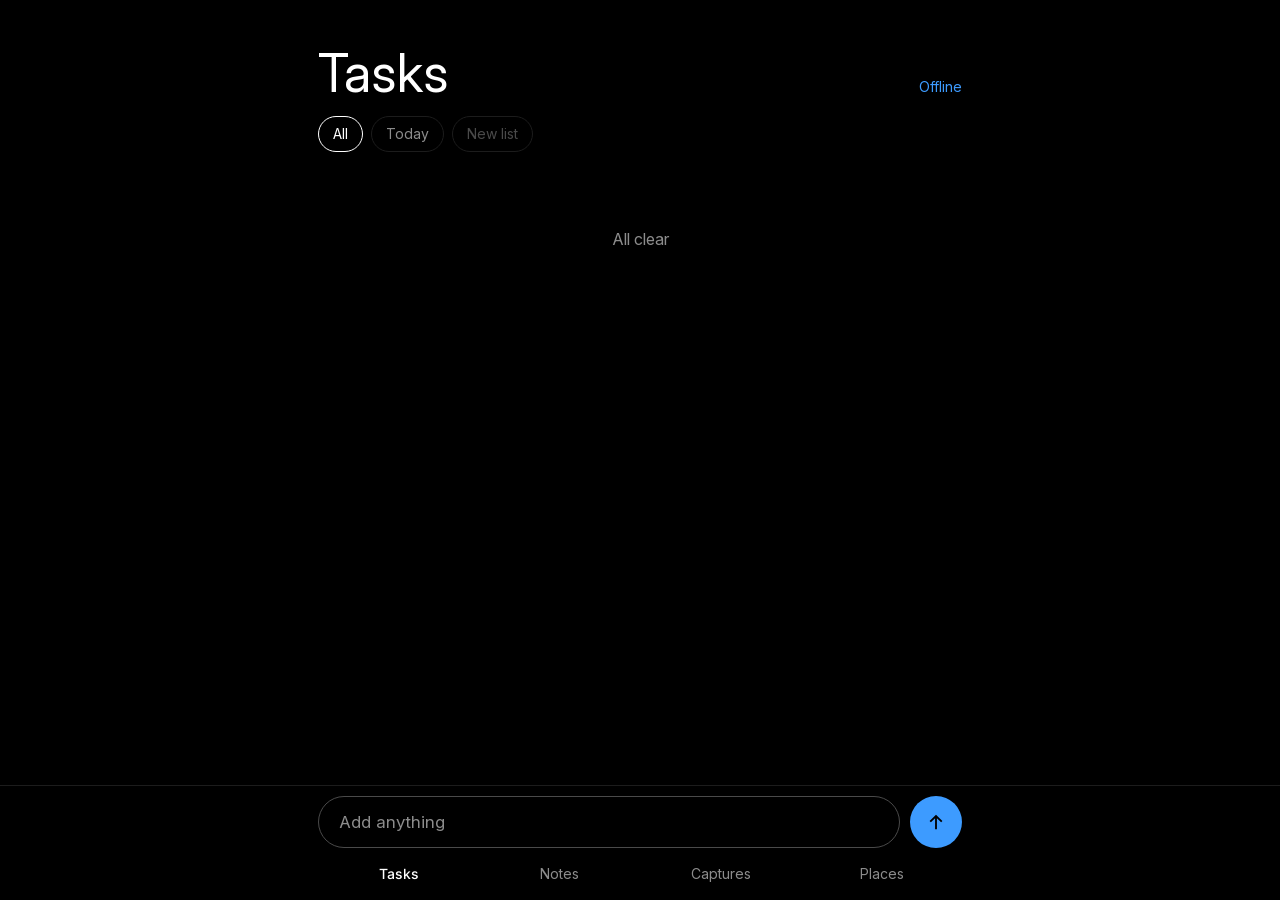
==== web/index.html @ 84a95ce1 "Uplink: one list for tasks, notes and captures Hub (Python) syncing Radicale task lists and Ignition" ====
<!doctype html>
<html lang="en">
<head>
<meta charset="utf-8">
<meta name="viewport" content="width=device-width, initial-scale=1, viewport-fit=cover, interactive-widget=resizes-content">
<meta name="theme-color" content="#000000">
<title>Uplink</title>
<link rel="icon" href="icon.svg" type="image/svg+xml">
<link rel="stylesheet" href="style.css">
</head>
<body>
<header class="top">
  <h1 id="title">Tasks</h1>
  <span id="count" class="count"></span>
  <span id="status" class="status" hidden></span>
  <button id="settings" class="icon" aria-label="Phone settings" hidden>
    <svg viewBox="0 0 24 24" width="22" height="22" aria-hidden="true"><path fill="currentColor" d="M12 15.5A3.5 3.5 0 1 1 12 8.5a3.5 3.5 0 0 1 0 7Zm7.43-2.53a7.8 7.8 0 0 0 0-1.94l2.1-1.64-2-3.46-2.48 1a7.6 7.6 0 0 0-1.68-.97L15 3.3h-4l-.37 2.66c-.6.24-1.17.57-1.68.97l-2.48-1-2 3.46 2.1 1.64a7.8 7.8 0 0 0 0 1.94l-2.1 1.64 2 3.46 2.48-1c.51.4 1.08.73 1.68.97L11 20.7h4l.37-2.66c.6-.24 1.17-.57 1.68-.97l2.48 1 2-3.46-2.1-1.64Z"/></svg>
  </button>
</header>

<nav id="lists" class="chips" aria-label="Lists"></nav>

<main id="view"></main>

<footer class="bottom">
  <form id="capture" class="capture" autocomplete="off">
    <input id="say" name="say" placeholder="Add anything" aria-label="Add a task, note or reminder" enterkeyhint="send">
    <button id="send" type="submit" aria-label="Add">
      <svg viewBox="0 0 24 24" width="22" height="22" aria-hidden="true"><path fill="currentColor" d="M12 4 5 11l1.4 1.4L11 7.8V20h2V7.8l4.6 4.6L19 11z"/></svg>
    </button>
  </form>
  <nav class="tabs" aria-label="Sections">
    <button data-tab="tasks" class="on">Tasks</button>
    <button data-tab="notes">Notes</button>
    <button data-tab="captures">Captures</button>
    <button data-tab="places">Places</button>
  </nav>
</footer>

<dialog id="sheet"></dialog>
<div id="toast" class="toast" role="status" aria-live="polite"></div>
<script src="app.js"></script>
</body>
</html>
---- web/style.css ----
@font-face { font-family: "Ndot"; src: local("Ndot 55"), url("fonts/ndot55.otf") format("opentype"); font-display: swap; }
@font-face { font-family: "Inter"; src: local("Inter"), url("fonts/inter-regular.ttf") format("truetype"); font-weight: 400; font-display: swap; }
@font-face { font-family: "Inter"; src: local("Inter Medium"), url("fonts/inter-medium.otf") format("opentype"); font-weight: 500; font-display: swap; }

:root {
  --bg: #000000;
  --fg: #ffffff;
  --dim: #8c8c8c;
  --faint: #4a4a4a;
  --line: #1c1c1c;
  --raise: #121212;
  --accent: #3d9bff;
  --r: 14px;
  --pad: 18px;
  color-scheme: dark;
}

* { box-sizing: border-box; }
html, body { margin: 0; background: var(--bg); color: var(--fg); }
body {
  font: 400 16px/1.45 Inter, system-ui, sans-serif;
  min-height: 100dvh;
  max-width: 680px;
  margin: 0 auto;
  padding: env(safe-area-inset-top) 0 calc(150px + env(safe-area-inset-bottom));
  -webkit-tap-highlight-color: transparent;
}
button, input, select, textarea { font: inherit; color: inherit; }
button { background: none; border: 0; cursor: pointer; padding: 0; }
:focus-visible { outline: 2px solid var(--accent); outline-offset: 2px; border-radius: 6px; }
[hidden] { display: none !important; }

/* header */
.top { display: flex; align-items: baseline; gap: 12px; padding: 28px var(--pad) 10px; }
.top h1 { font: 400 40px/1 Ndot, Inter, sans-serif; letter-spacing: .02em; margin: 0; }
.count { font: 400 22px/1 Ndot, Inter, sans-serif; color: var(--dim); }
.status { margin-left: auto; color: var(--accent); font-size: 14px; }
.top .icon { margin-left: auto; color: var(--dim); align-self: center; padding: 6px; }
.status:not([hidden]) + .icon { margin-left: 8px; }

/* list chips */
.chips { display: flex; gap: 8px; overflow-x: auto; padding: 6px var(--pad) 12px; scrollbar-width: none; }
.chips::-webkit-scrollbar { display: none; }
.chip { flex: none; padding: 7px 14px; border-radius: 999px; border: 1px solid var(--line); color: var(--dim); font-size: 14px; white-space: nowrap; }
.chip.on { color: var(--fg); border-color: var(--fg); }
.chip.add { color: var(--faint); }

/* rows */
main { padding: 0 var(--pad); }
.row { display: flex; gap: 14px; align-items: flex-start; padding: 13px 0; border-bottom: 1px solid var(--line); }
.row .body { flex: 1; min-width: 0; cursor: pointer; }
.row .t { overflow-wrap: anywhere; }
.row.done .t { color: var(--faint); text-decoration: line-through; }
.meta { display: flex; flex-wrap: wrap; gap: 4px 12px; color: var(--dim); font-size: 13px; margin-top: 3px; }
.meta .late, .meta .alert { color: var(--accent); }
.check { flex: none; width: 24px; height: 24px; margin-top: 0; border-radius: 50%; border: 1.5px solid var(--faint); display: grid; place-items: center; }
.check:hover { border-color: var(--dim); }
.row.done .check { border-color: var(--faint); background: var(--faint); }
.row.done .check::after { content: ""; width: 8px; height: 8px; border-radius: 50%; background: var(--bg); }
.check.pop { animation: pop .35s ease-out; }
@keyframes pop { 40% { transform: scale(1.25); border-color: var(--accent); background: var(--accent); } }
.group { font-size: 13px; color: var(--dim); padding: 22px 0 4px; }
.empty { color: var(--dim); padding: 48px 0; text-align: center; }
.more { color: var(--dim); font-size: 14px; padding: 18px 0; }

/* notes */
.note { padding: 14px 0; border-bottom: 1px solid var(--line); cursor: pointer; }
.note .n { color: var(--dim); font-size: 14px; display: -webkit-box; -webkit-line-clamp: 3; -webkit-box-orient: vertical; overflow: hidden; white-space: pre-wrap; margin-top: 2px; }

/* captures */
.cap { padding: 16px 0; border-bottom: 1px solid var(--line); }
.cap .when { color: var(--dim); font-size: 13px; }
.cap .sum { margin: 4px 0; }
.cap .said { color: var(--dim); font-size: 14px; white-space: pre-wrap; }
.cap img { display: block; max-width: 160px; max-height: 300px; border-radius: 10px; margin: 10px 0; border: 1px solid var(--line); cursor: zoom-in; }
.cap .made { display: flex; flex-wrap: wrap; gap: 6px; margin-top: 8px; }
.cap .made button { font-size: 13px; padding: 4px 10px; border-radius: 999px; border: 1px solid var(--line); color: var(--fg); }
.cap .acts { display: flex; gap: 16px; margin-top: 8px; font-size: 13px; color: var(--dim); }
.cap .wait { color: var(--accent); font-size: 14px; }

/* places */
.place { display: flex; align-items: center; gap: 12px; padding: 15px 0; border-bottom: 1px solid var(--line); cursor: pointer; }
.place .body { flex: 1; }

/* bottom: capture bar + tabs */
.bottom { position: fixed; left: 0; right: 0; bottom: 0; background: var(--bg); padding: 10px var(--pad) calc(6px + env(safe-area-inset-bottom)); border-top: 1px solid var(--line); }
.bottom > * { max-width: 644px; margin-left: auto; margin-right: auto; }
.capture { display: flex; gap: 10px; align-items: center; }
.capture input { flex: 1; min-width: 0; height: 52px; padding: 0 20px; border-radius: 999px; border: 1px solid var(--faint); background: var(--bg); font-size: 17px; }
.capture input::placeholder { color: var(--dim); }
.capture input:focus { outline: none; border-color: var(--fg); }
.capture button { flex: none; width: 52px; height: 52px; border-radius: 50%; background: var(--accent); color: #000; display: grid; place-items: center; }
.capture button:disabled { background: var(--line); color: var(--faint); }
.tabs { display: flex; justify-content: space-between; padding-top: 6px; }
.tabs button { flex: 1; padding: 10px 0; color: var(--dim); font-size: 14px; }
.tabs button.on { color: var(--fg); font-weight: 500; }

/* sheet */
dialog { width: min(680px, 100vw); max-width: 100vw; max-height: 92dvh; margin: auto auto 0; padding: 0; border: 0; border-top: 1px solid var(--line); border-radius: 22px 22px 0 0; background: var(--bg); color: var(--fg); }
dialog::backdrop { background: rgba(0, 0, 0, .7); }
dialog[open] { animation: up .22s ease-out; }
@keyframes up { from { transform: translateY(30px); opacity: 0; } }
.sheet { padding: 22px var(--pad) calc(22px + env(safe-area-inset-bottom)); display: grid; gap: 16px; }
.sheet textarea, .sheet input[type=text], .sheet input[type=number], .sheet input[type=search] { width: 100%; background: var(--bg); border: 1px solid var(--line); border-radius: 10px; padding: 12px 14px; }
.sheet textarea:focus, .sheet input:focus, .sheet select:focus { outline: none; border-color: var(--dim); }
.sheet .big { font-size: 20px; border: 0 !important; padding: 0 !important; resize: none; }
.sheet .notes { min-height: 90px; resize: vertical; }
.field { display: grid; grid-template-columns: 72px 1fr; gap: 12px; align-items: center; }
.field > span { color: var(--dim); font-size: 14px; }
.field .pair { display: flex; gap: 8px; flex-wrap: wrap; align-items: center; }
.sheet select, .sheet input[type=date], .sheet input[type=time], .sheet input[type=datetime-local] { background: var(--bg); border: 1px solid var(--line); border-radius: 10px; padding: 10px 12px; min-height: 44px; }
.seg { display: inline-flex; max-width: 100%; border: 1px solid var(--line); border-radius: 10px; overflow: hidden; }
.seg button { padding: 9px 12px; color: var(--dim); font-size: 14px; }
.seg button.on { background: var(--fg); color: #000; }
.actions { display: flex; gap: 12px; justify-content: space-between; align-items: center; padding-top: 6px; }
.btn { padding: 12px 22px; border-radius: 999px; border: 1px solid var(--faint); }
.btn.primary { background: var(--accent); border-color: var(--accent); color: #000; font-weight: 500; }
.btn.quiet { border-color: transparent; color: var(--dim); padding-left: 0; }
.btn.danger { border-color: transparent; color: var(--dim); }
.results button { display: block; text-align: left; width: 100%; padding: 10px 0; border-bottom: 1px solid var(--line); font-size: 14px; color: var(--dim); }
.results button:hover { color: var(--fg); }
.shot-full { width: 100%; border-radius: 12px; }
.x { color: var(--dim); font-size: 14px; }

.toast { position: fixed; left: 50%; bottom: calc(140px + env(safe-area-inset-bottom)); transform: translateX(-50%); background: var(--fg); color: #000; padding: 10px 18px; border-radius: 999px; font-size: 14px; opacity: 0; pointer-events: none; transition: opacity .2s; max-width: 90vw; }
.toast.show { opacity: 1; }

@media (prefers-reduced-motion: reduce) {
  *, *::before, *::after { animation: none !important; transition: none !important; }
}
@media (min-width: 720px) {
  .top { padding-top: 48px; }
  .top h1 { font-size: 52px; }
}
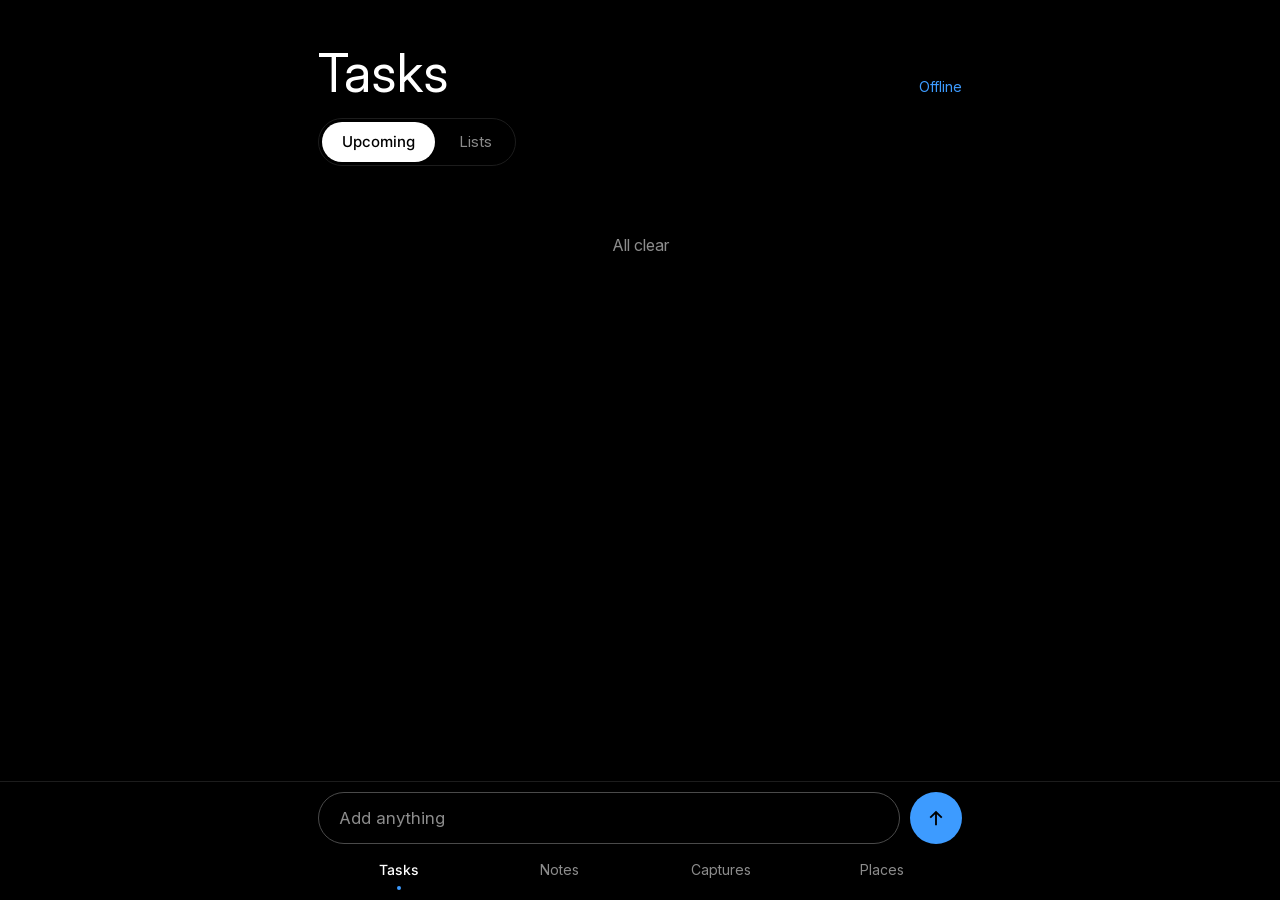
==== commit ce3196ef: "Tasks: Upcoming and Lists views, quick dates, typing into the open list The chip row is gone. Upcomi" ====
--- a/web/index.html
+++ b/web/index.html
@@ -18,7 +18,7 @@
   </button>
 </header>
 
-<nav id="lists" class="chips" aria-label="Lists"></nav>
+<nav id="views" class="views" aria-label="Views"></nav>
 
 <main id="view"></main>
 
--- a/web/style.css
+++ b/web/style.css
@@ -33,17 +33,19 @@
 /* header */
 .top { display: flex; align-items: baseline; gap: 12px; padding: 28px var(--pad) 10px; }
 .top h1 { font: 400 40px/1 Ndot, Inter, sans-serif; letter-spacing: .02em; margin: 0; }
-.count { font: 400 22px/1 Ndot, Inter, sans-serif; color: var(--dim); }
+.count { font: 400 40px/1 Ndot, Inter, sans-serif; letter-spacing: .02em; color: var(--faint); }
 .status { margin-left: auto; color: var(--accent); font-size: 14px; }
 .top .icon { margin-left: auto; color: var(--dim); align-self: center; padding: 6px; }
 .status:not([hidden]) + .icon { margin-left: 8px; }
 
-/* list chips */
-.chips { display: flex; gap: 8px; overflow-x: auto; padding: 6px var(--pad) 12px; scrollbar-width: none; }
-.chips::-webkit-scrollbar { display: none; }
-.chip { flex: none; padding: 7px 14px; border-radius: 999px; border: 1px solid var(--line); color: var(--dim); font-size: 14px; white-space: nowrap; }
-.chip.on { color: var(--fg); border-color: var(--fg); }
-.chip.add { color: var(--faint); }
+/* Upcoming / Lists switch, or back and Edit inside a list */
+.views { display: flex; justify-content: space-between; align-items: center; padding: 8px var(--pad) 4px; }
+.switch { display: flex; gap: 4px; padding: 3px; border: 1px solid var(--line); border-radius: 999px; }
+.switch button { height: 40px; padding: 0 20px; border-radius: 999px; color: var(--dim); font-size: 15px; }
+.switch button.on { background: var(--fg); color: #000; font-weight: 500; }
+.back { display: flex; align-items: center; gap: 2px; height: 44px; color: var(--dim); font-size: 15px; }
+.back:first-child { margin-left: -6px; }
+.back:hover, .switch button:not(.on):hover { color: var(--fg); }
 
 /* rows */
 main { padding: 0 var(--pad); }
@@ -59,7 +61,18 @@
 .row.done .check::after { content: ""; width: 8px; height: 8px; border-radius: 50%; background: var(--bg); }
 .check.pop { animation: pop .35s ease-out; }
 @keyframes pop { 40% { transform: scale(1.25); border-color: var(--accent); background: var(--accent); } }
-.group { font-size: 13px; color: var(--dim); padding: 22px 0 4px; }
+.group { margin: 0; font-size: 14px; font-weight: 500; color: var(--dim); padding: 36px 0 2px; border-bottom: 1px solid var(--line); line-height: 1.4; }
+section:first-child .group { padding-top: 14px; }
+.group.alert { color: var(--accent); }
+.group.lh { padding: 26px 0 0; }
+section:first-child .group.lh { padding-top: 4px; }
+.group .head { display: flex; align-items: flex-end; gap: 8px; width: 100%; min-height: 44px; padding-bottom: 2px; font-weight: 500; text-align: left; }
+.group .head span { color: var(--faint); }
+.group .head:hover { color: var(--fg); }
+.idle { display: flex; flex-wrap: wrap; gap: 0 18px; padding-top: 28px; }
+.idle button { min-height: 44px; color: var(--faint); font-size: 14px; }
+.idle button:hover { color: var(--dim); }
+.add-list { margin-top: 12px; }
 .empty { color: var(--dim); padding: 48px 0; text-align: center; }
 .more { color: var(--dim); font-size: 14px; padding: 18px 0; }
 
@@ -92,8 +105,9 @@
 .capture button { flex: none; width: 52px; height: 52px; border-radius: 50%; background: var(--accent); color: #000; display: grid; place-items: center; }
 .capture button:disabled { background: var(--line); color: var(--faint); }
 .tabs { display: flex; justify-content: space-between; padding-top: 6px; }
-.tabs button { flex: 1; padding: 10px 0; color: var(--dim); font-size: 14px; }
+.tabs button { flex: 1; position: relative; padding: 10px 0 14px; color: var(--dim); font-size: 14px; }
 .tabs button.on { color: var(--fg); font-weight: 500; }
+.tabs button.on::after { content: ""; position: absolute; left: 50%; bottom: 4px; width: 4px; height: 4px; margin-left: -2px; border-radius: 50%; background: var(--accent); }
 
 /* sheet */
 dialog { width: min(680px, 100vw); max-width: 100vw; max-height: 92dvh; margin: auto auto 0; padding: 0; border: 0; border-top: 1px solid var(--line); border-radius: 22px 22px 0 0; background: var(--bg); color: var(--fg); }
@@ -103,22 +117,36 @@
 .sheet { padding: 22px var(--pad) calc(22px + env(safe-area-inset-bottom)); display: grid; gap: 16px; }
 .sheet textarea, .sheet input[type=text], .sheet input[type=number], .sheet input[type=search] { width: 100%; background: var(--bg); border: 1px solid var(--line); border-radius: 10px; padding: 12px 14px; }
 .sheet textarea:focus, .sheet input:focus, .sheet select:focus { outline: none; border-color: var(--dim); }
-.sheet .big { font-size: 20px; border: 0 !important; padding: 0 !important; resize: none; }
+.sheet .big { display: block; font-size: 22px; line-height: 1.3; font-weight: 500; border: 0 !important; padding: 0 !important; border-radius: 0 !important; resize: none; overflow: hidden; }
+.sheet .big::placeholder { color: var(--faint); }
 .sheet .notes { min-height: 90px; resize: vertical; }
-.field { display: grid; grid-template-columns: 72px 1fr; gap: 12px; align-items: center; }
-.field > span { color: var(--dim); font-size: 14px; }
-.field .pair { display: flex; gap: 8px; flex-wrap: wrap; align-items: center; }
-.sheet select, .sheet input[type=date], .sheet input[type=time], .sheet input[type=datetime-local] { background: var(--bg); border: 1px solid var(--line); border-radius: 10px; padding: 10px 12px; min-height: 44px; }
-.seg { display: inline-flex; max-width: 100%; border: 1px solid var(--line); border-radius: 10px; overflow: hidden; }
-.seg button { padding: 9px 12px; color: var(--dim); font-size: 14px; }
-.seg button.on { background: var(--fg); color: #000; }
+.fields { display: grid; gap: 12px; }
+.field { display: grid; grid-template-columns: 72px minmax(0, 1fr); gap: 12px; align-items: start; }
+.field > span:first-child { color: var(--dim); font-size: 14px; line-height: 44px; }
+.field > :last-child { min-width: 0; }
+.field > select, .field > input, .pair > *, .stack > select, .stack > input, .stack > .seg { width: 100%; min-width: 0; }
+.pair.two { display: grid; grid-template-columns: 3fr 2fr; gap: 8px; }
+.stack { display: grid; gap: 8px; }
+.where { color: var(--fg); line-height: 1.35; padding: 12px 0; }
+.where.unset { color: var(--accent); }
+.sheet select, .sheet input[type=date], .sheet input[type=time], .sheet input[type=datetime-local] { background: var(--bg); border: 1px solid var(--line); border-radius: 12px; padding: 0 12px; height: 44px; }
+.sheet input[type=text]:not(.big), .sheet input[type=search] { height: 44px; padding: 0 14px; border-radius: 12px; }
+.sheet textarea.notes { border-radius: 12px; }
+.seg { display: flex; width: 100%; height: 44px; padding: 3px; gap: 3px; border: 1px solid var(--line); border-radius: 12px; }
+.seg button { flex: 1; min-width: 0; border-radius: 9px; color: var(--dim); font-size: 14px; white-space: nowrap; }
+.seg button.on { background: var(--fg); color: #000; font-weight: 500; }
+[data-seg=quick] button { flex: 1 1 auto; padding: 0 4px; }
 .actions { display: flex; gap: 12px; justify-content: space-between; align-items: center; padding-top: 6px; }
 .btn { padding: 12px 22px; border-radius: 999px; border: 1px solid var(--faint); }
 .btn.primary { background: var(--accent); border-color: var(--accent); color: #000; font-weight: 500; }
 .btn.quiet { border-color: transparent; color: var(--dim); padding-left: 0; }
-.btn.danger { border-color: transparent; color: var(--dim); }
-.results button { display: block; text-align: left; width: 100%; padding: 10px 0; border-bottom: 1px solid var(--line); font-size: 14px; color: var(--dim); }
-.results button:hover { color: var(--fg); }
+.btn.danger { border-color: transparent; color: var(--dim); padding-left: 0; }
+.btn.wide { width: 100%; height: 44px; padding: 0 16px; border-color: var(--line); }
+.results:empty { display: none; }
+.results button { display: flex; gap: 12px; justify-content: space-between; align-items: baseline; text-align: left; width: 100%; padding: 11px 2px; border-bottom: 1px solid var(--line); font-size: 15px; }
+.results button:last-child { border-bottom: 0; }
+.results .km { flex: none; color: var(--dim); font-size: 13px; }
+.results .x { margin: 6px 2px; }
 .shot-full { width: 100%; border-radius: 12px; }
 .x { color: var(--dim); font-size: 14px; }
 
@@ -132,3 +160,4 @@
   .top { padding-top: 48px; }
   .top h1 { font-size: 52px; }
 }
+.add-place { margin-top: 18px; }
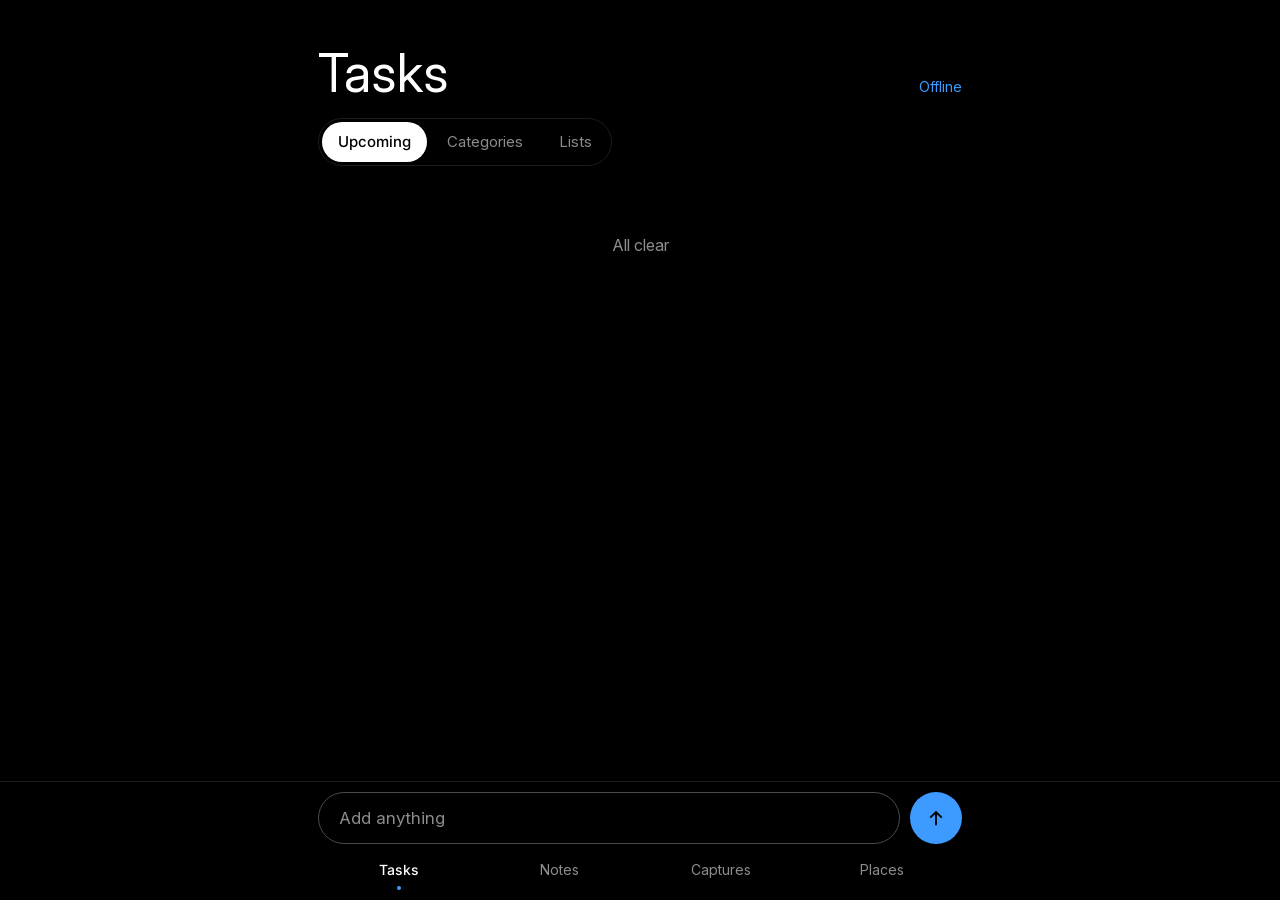
==== commit 5ea927de: "Nullspace: standalone app, own AI key, tidy, accent, data cap, opt-in sharing Uplink is now Nullspac" ====
--- a/web/index.html
+++ b/web/index.html
@@ -4,7 +4,7 @@
 <meta charset="utf-8">
 <meta name="viewport" content="width=device-width, initial-scale=1, viewport-fit=cover, interactive-widget=resizes-content">
 <meta name="theme-color" content="#000000">
-<title>Uplink</title>
+<title>Nullspace</title>
 <link rel="icon" href="icon.svg" type="image/svg+xml">
 <link rel="stylesheet" href="style.css">
 </head>
--- a/web/style.css
+++ b/web/style.css
@@ -10,6 +10,7 @@
   --line: #1c1c1c;
   --raise: #121212;
   --accent: #3d9bff;
+  --on-accent: #000;
   --r: 14px;
   --pad: 18px;
   color-scheme: dark;
@@ -38,10 +39,10 @@
 .top .icon { margin-left: auto; color: var(--dim); align-self: center; padding: 6px; }
 .status:not([hidden]) + .icon { margin-left: 8px; }
 
-/* Upcoming / Lists switch, or back and Edit inside a list */
+/* Upcoming / Categories / Lists switch, or back and Edit inside a list */
 .views { display: flex; justify-content: space-between; align-items: center; padding: 8px var(--pad) 4px; }
 .switch { display: flex; gap: 4px; padding: 3px; border: 1px solid var(--line); border-radius: 999px; }
-.switch button { height: 40px; padding: 0 20px; border-radius: 999px; color: var(--dim); font-size: 15px; }
+.switch button { height: 40px; padding: 0 16px; border-radius: 999px; color: var(--dim); font-size: 15px; }
 .switch button.on { background: var(--fg); color: #000; font-weight: 500; }
 .back { display: flex; align-items: center; gap: 2px; height: 44px; color: var(--dim); font-size: 15px; }
 .back:first-child { margin-left: -6px; }
@@ -68,7 +69,8 @@
 section:first-child .group.lh { padding-top: 4px; }
 .group .head { display: flex; align-items: flex-end; gap: 8px; width: 100%; min-height: 44px; padding-bottom: 2px; font-weight: 500; text-align: left; }
 .group .head span { color: var(--faint); }
-.group .head:hover { color: var(--fg); }
+.group button.head:hover { color: var(--fg); }
+.group span.head { min-height: 0; padding-bottom: 0; }
 .idle { display: flex; flex-wrap: wrap; gap: 0 18px; padding-top: 28px; }
 .idle button { min-height: 44px; color: var(--faint); font-size: 14px; }
 .idle button:hover { color: var(--dim); }
@@ -88,6 +90,8 @@
 .cap img { display: block; max-width: 160px; max-height: 300px; border-radius: 10px; margin: 10px 0; border: 1px solid var(--line); cursor: zoom-in; }
 .cap .made { display: flex; flex-wrap: wrap; gap: 6px; margin-top: 8px; }
 .cap .made button { font-size: 13px; padding: 4px 10px; border-radius: 999px; border: 1px solid var(--line); color: var(--fg); }
+.cap .made .lbl { font-size: 12px; color: var(--dim); align-self: center; }
+.cap .made .gone { font-size: 13px; padding: 4px 10px; color: var(--dim); text-decoration: line-through; }
 .cap .acts { display: flex; gap: 16px; margin-top: 8px; font-size: 13px; color: var(--dim); }
 .cap .wait { color: var(--accent); font-size: 14px; }
 
@@ -102,7 +106,7 @@
 .capture input { flex: 1; min-width: 0; height: 52px; padding: 0 20px; border-radius: 999px; border: 1px solid var(--faint); background: var(--bg); font-size: 17px; }
 .capture input::placeholder { color: var(--dim); }
 .capture input:focus { outline: none; border-color: var(--fg); }
-.capture button { flex: none; width: 52px; height: 52px; border-radius: 50%; background: var(--accent); color: #000; display: grid; place-items: center; }
+.capture button { flex: none; width: 52px; height: 52px; border-radius: 50%; background: var(--accent); color: var(--on-accent); display: grid; place-items: center; }
 .capture button:disabled { background: var(--line); color: var(--faint); }
 .tabs { display: flex; justify-content: space-between; padding-top: 6px; }
 .tabs button { flex: 1; position: relative; padding: 10px 0 14px; color: var(--dim); font-size: 14px; }
@@ -126,7 +130,11 @@
 .field > :last-child { min-width: 0; }
 .field > select, .field > input, .pair > *, .stack > select, .stack > input, .stack > .seg { width: 100%; min-width: 0; }
 .pair.two { display: grid; grid-template-columns: 3fr 2fr; gap: 8px; }
+.pair.rep { display: grid; grid-template-columns: 2fr 3fr; gap: 8px; }
+.pair.rep:has(> input[hidden]) { grid-template-columns: 1fr; }
 .stack { display: grid; gap: 8px; }
+.times { display: grid; grid-template-columns: repeat(auto-fill, minmax(104px, 1fr)); gap: 8px; }
+.times > input { width: 100%; min-width: 0; }
 .where { color: var(--fg); line-height: 1.35; padding: 12px 0; }
 .where.unset { color: var(--accent); }
 .sheet select, .sheet input[type=date], .sheet input[type=time], .sheet input[type=datetime-local] { background: var(--bg); border: 1px solid var(--line); border-radius: 12px; padding: 0 12px; height: 44px; }
@@ -138,7 +146,7 @@
 [data-seg=quick] button { flex: 1 1 auto; padding: 0 4px; }
 .actions { display: flex; gap: 12px; justify-content: space-between; align-items: center; padding-top: 6px; }
 .btn { padding: 12px 22px; border-radius: 999px; border: 1px solid var(--faint); }
-.btn.primary { background: var(--accent); border-color: var(--accent); color: #000; font-weight: 500; }
+.btn.primary { background: var(--accent); border-color: var(--accent); color: var(--on-accent); font-weight: 500; }
 .btn.quiet { border-color: transparent; color: var(--dim); padding-left: 0; }
 .btn.danger { border-color: transparent; color: var(--dim); padding-left: 0; }
 .btn.wide { width: 100%; height: 44px; padding: 0 16px; border-color: var(--line); }
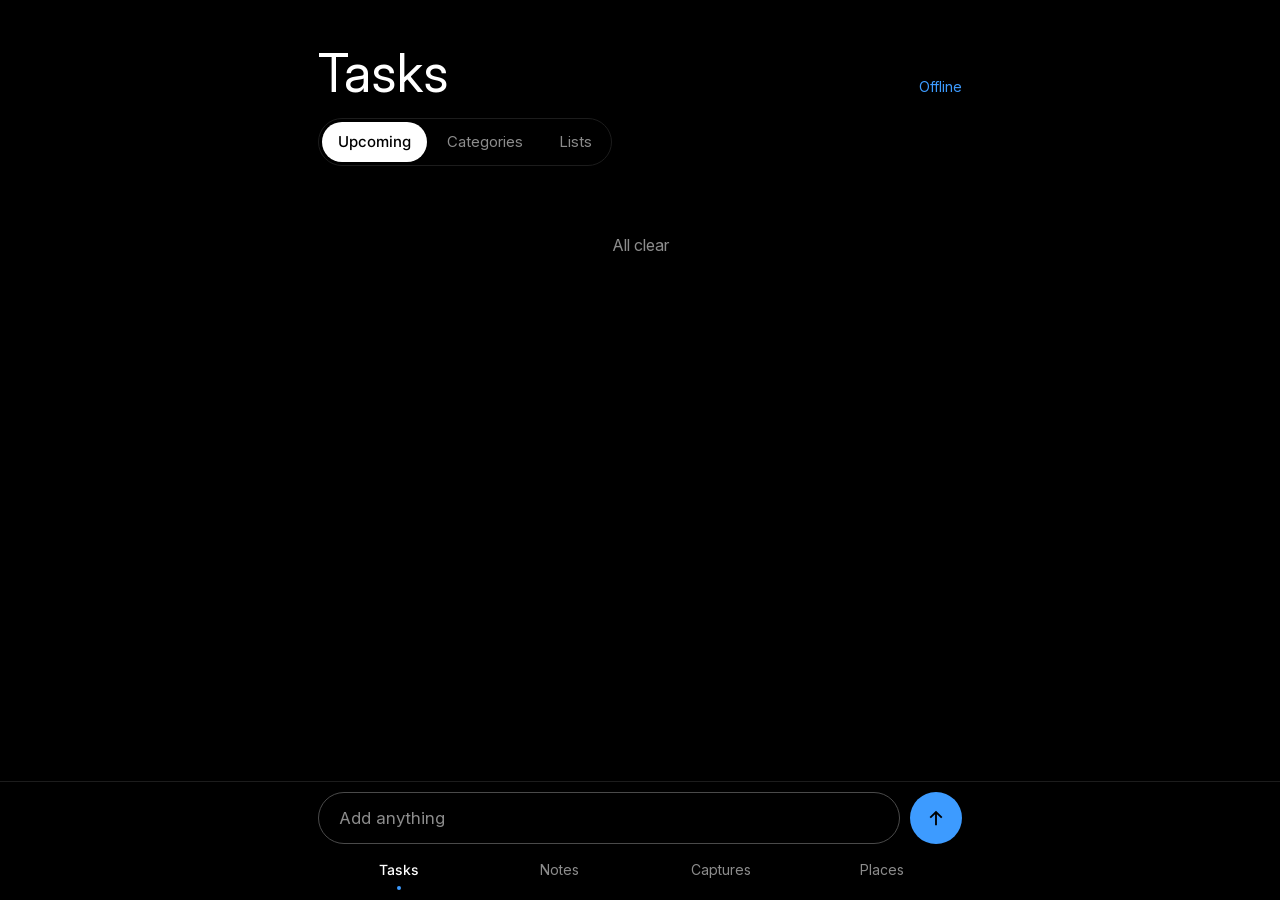
==== commit e9dd6930: "Page: a thin outline gear in place of the chunky filled one Co-Authored-By: Claude Opus 5.5 <noreply" ====
--- a/web/index.html
+++ b/web/index.html
@@ -13,8 +13,9 @@
   <h1 id="title">Tasks</h1>
   <span id="count" class="count"></span>
   <span id="status" class="status" hidden></span>
+  <!-- The gear is Lucide's "settings" icon (ISC license). -->
   <button id="settings" class="icon" aria-label="Phone settings" hidden>
-    <svg viewBox="0 0 24 24" width="22" height="22" aria-hidden="true"><path fill="currentColor" d="M12 15.5A3.5 3.5 0 1 1 12 8.5a3.5 3.5 0 0 1 0 7Zm7.43-2.53a7.8 7.8 0 0 0 0-1.94l2.1-1.64-2-3.46-2.48 1a7.6 7.6 0 0 0-1.68-.97L15 3.3h-4l-.37 2.66c-.6.24-1.17.57-1.68.97l-2.48-1-2 3.46 2.1 1.64a7.8 7.8 0 0 0 0 1.94l-2.1 1.64 2 3.46 2.48-1c.51.4 1.08.73 1.68.97L11 20.7h4l.37-2.66c.6-.24 1.17-.57 1.68-.97l2.48 1 2-3.46-2.1-1.64Z"/></svg>
+    <svg viewBox="0 0 24 24" width="24" height="24" aria-hidden="true" fill="none" stroke="currentColor" stroke-width="1.5" stroke-linecap="round" stroke-linejoin="round"><path d="M12.22 2h-.44a2 2 0 0 0-2 2v.18a2 2 0 0 1-1 1.73l-.43.25a2 2 0 0 1-2 0l-.15-.08a2 2 0 0 0-2.73.73l-.22.38a2 2 0 0 0 .73 2.73l.15.1a2 2 0 0 1 1 1.72v.51a2 2 0 0 1-1 1.74l-.15.09a2 2 0 0 0-.73 2.73l.22.38a2 2 0 0 0 2.73.73l.15-.08a2 2 0 0 1 2 0l.43.25a2 2 0 0 1 1 1.73V20a2 2 0 0 0 2 2h.44a2 2 0 0 0 2-2v-.18a2 2 0 0 1 1-1.73l.43-.25a2 2 0 0 1 2 0l.15.08a2 2 0 0 0 2.73-.73l.22-.39a2 2 0 0 0-.73-2.73l-.15-.08a2 2 0 0 1-1-1.74v-.5a2 2 0 0 1 1-1.74l.15-.09a2 2 0 0 0 .73-2.73l-.22-.38a2 2 0 0 0-2.73-.73l-.15.08a2 2 0 0 1-2 0l-.43-.25a2 2 0 0 1-1-1.73V4a2 2 0 0 0-2-2z"/><circle cx="12" cy="12" r="3"/></svg>
   </button>
 </header>
 
